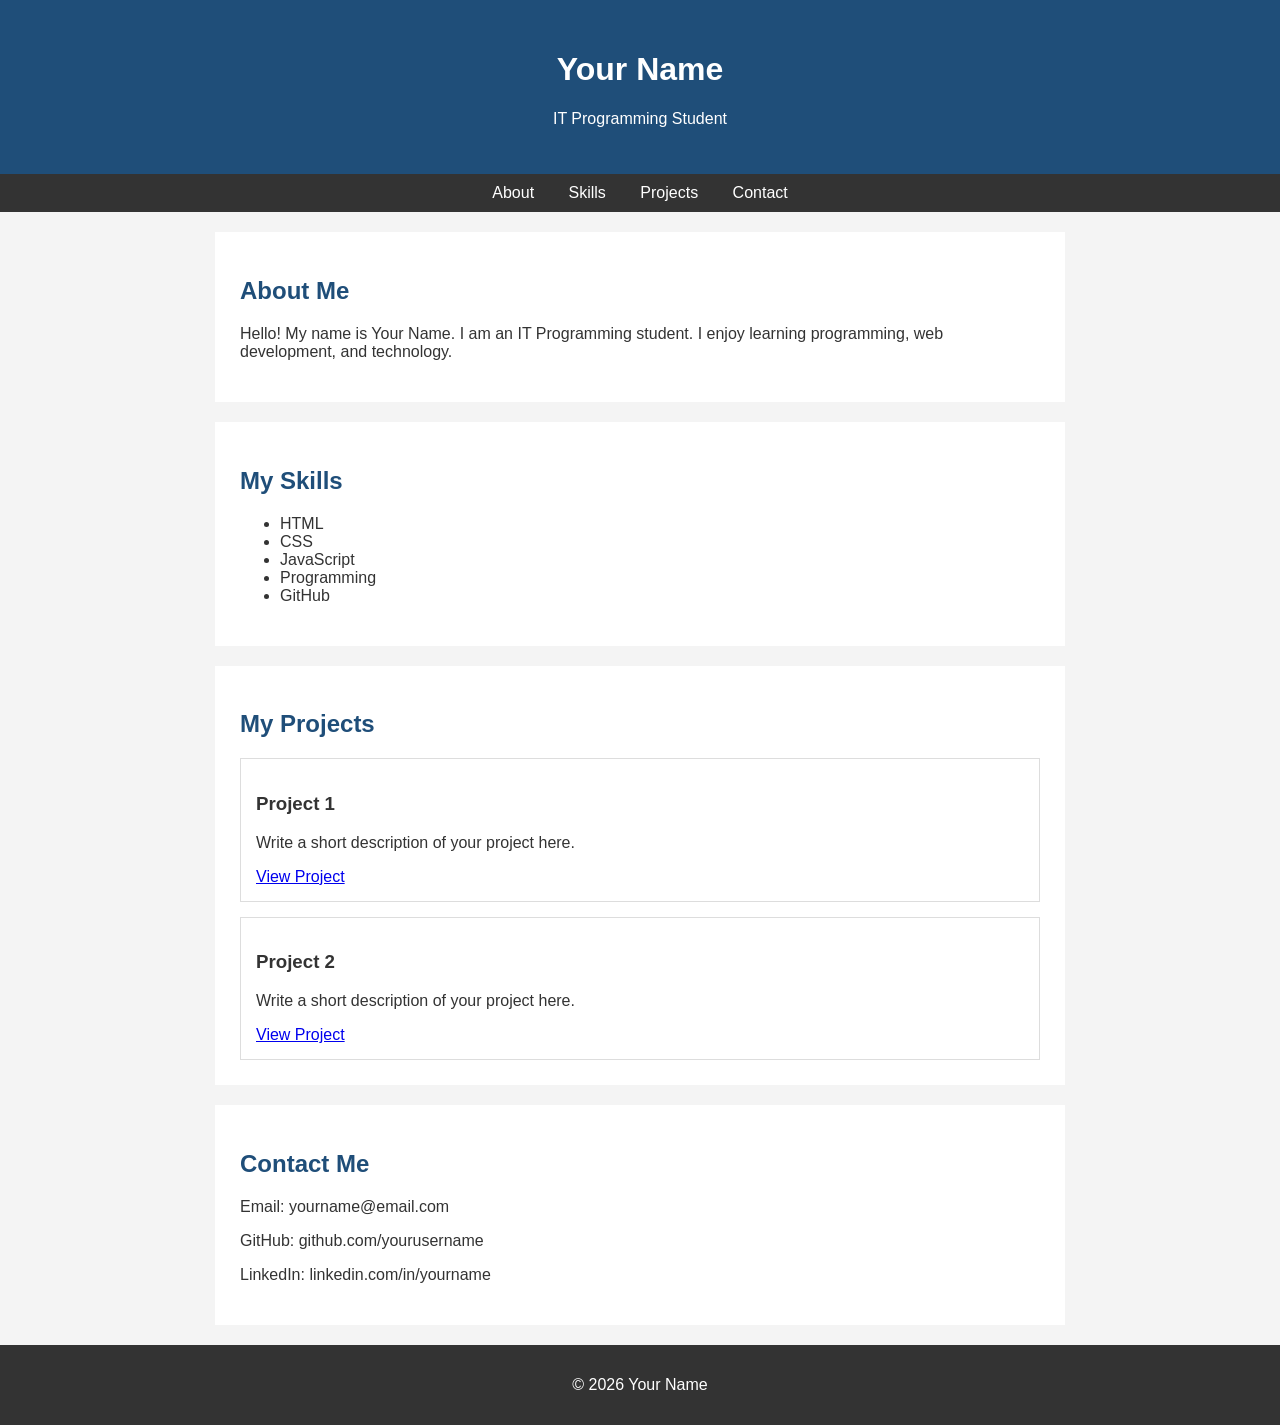
==== index.html @ 1e30b5fc "Create index.html" ====
<!DOCTYPE html>
<html lang="en">
<head>
<meta charset="UTF-8">
<meta name="viewport" content="width=device-width, initial-scale=1.0">
<title>My ePortfolio</title>
 
    <style>
        body {
            font-family: Arial, sans-serif;
            margin: 0;
            background-color: #f4f4f4;
            color: #333;
        }
 
        header {
            background-color: #1f4e79;
            color: white;
            text-align: center;
            padding: 30px;
        }
 
        nav {
            background-color: #333;
            text-align: center;
            padding: 10px;
        }
 
        nav a {
            color: white;
            text-decoration: none;
            margin: 0 15px;
        }
 
        section {
            background-color: white;
            max-width: 800px;
            margin: 20px auto;
            padding: 25px;
        }
 
        h2 {
            color: #1f4e79;
        }
 
        .project {
            border: 1px solid #ddd;
            padding: 15px;
            margin-top: 15px;
        }
 
        footer {
            background-color: #333;
            color: white;
            text-align: center;
            padding: 15px;
            margin-top: 20px;
        }
</style>
</head>
 
<body>
 
    <header>
<h1>Your Name</h1>
<p>IT Programming Student</p>
</header>
 
    <nav>
<a href="#about">About</a>
<a href="#skills">Skills</a>
<a href="#projects">Projects</a>
<a href="#contact">Contact</a>
</nav>
 
    <section id="about">
<h2>About Me</h2>
<p>
            Hello! My name is Your Name. I am an IT Programming student.
            I enjoy learning programming, web development, and technology.
</p>
</section>
 
    <section id="skills">
<h2>My Skills</h2>
 
        <ul>
<li>HTML</li>
<li>CSS</li>
<li>JavaScript</li>
<li>Programming</li>
<li>GitHub</li>
</ul>
</section>
 
    <section id="projects">
<h2>My Projects</h2>
 
        <div class="project">
<h3>Project 1</h3>
<p>Write a short description of your project here.</p>
<a href="#">View Project</a>
</div>
 
        <div class="project">
<h3>Project 2</h3>
<p>Write a short description of your project here.</p>
<a href="#">View Project</a>
</div>
</section>
 
    <section id="contact">
<h2>Contact Me</h2>
 
        <p>Email: yourname@email.com</p>
<p>GitHub: github.com/yourusername</p>
<p>LinkedIn: linkedin.com/in/yourname</p>
</section>
 
    <footer>
<p>&copy; 2026 Your Name</p>
</footer>
 
</body>
</html>
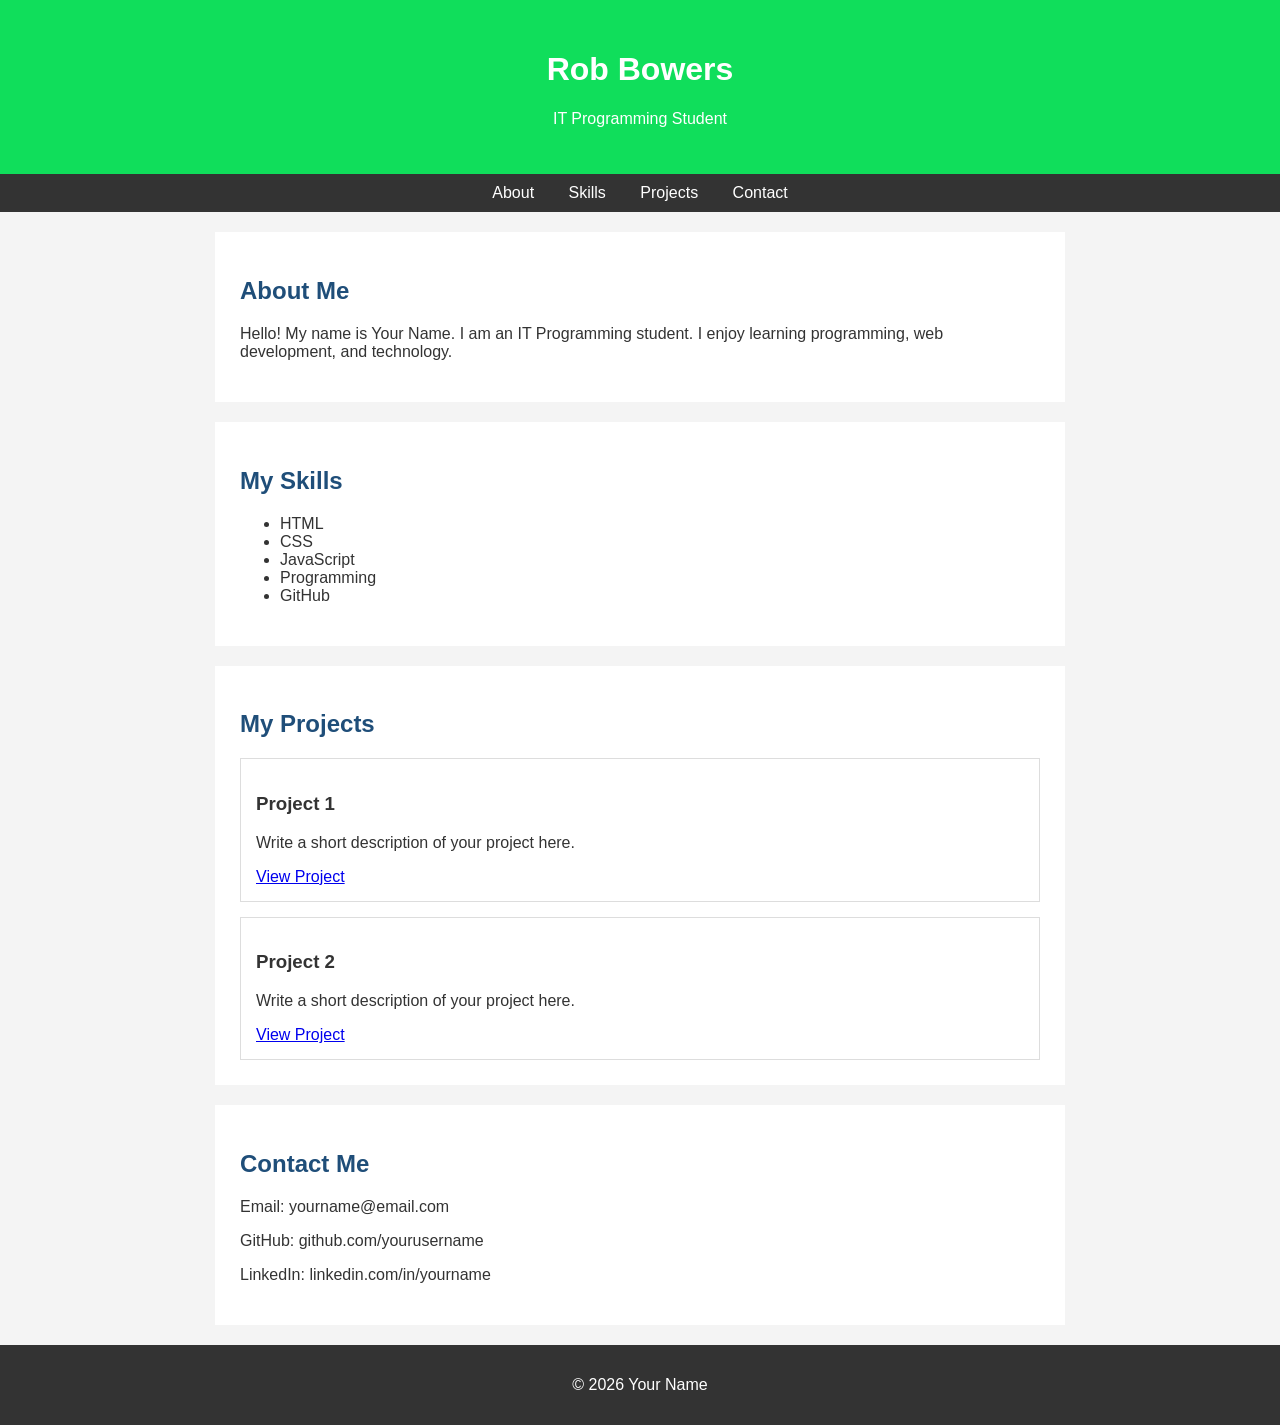
==== commit 3d09179d: "Update index.html Change name and BG color" ====
--- a/index.html
+++ b/index.html
@@ -14,7 +14,7 @@
         }
  
         header {
-            background-color: #1f4e79;
+            background-color: #10de5b;
             color: white;
             text-align: center;
             padding: 30px;
@@ -62,7 +62,7 @@
 <body>
  
     <header>
-<h1>Your Name</h1>
+<h1>Rob Bowers</h1>
 <p>IT Programming Student</p>
 </header>
  
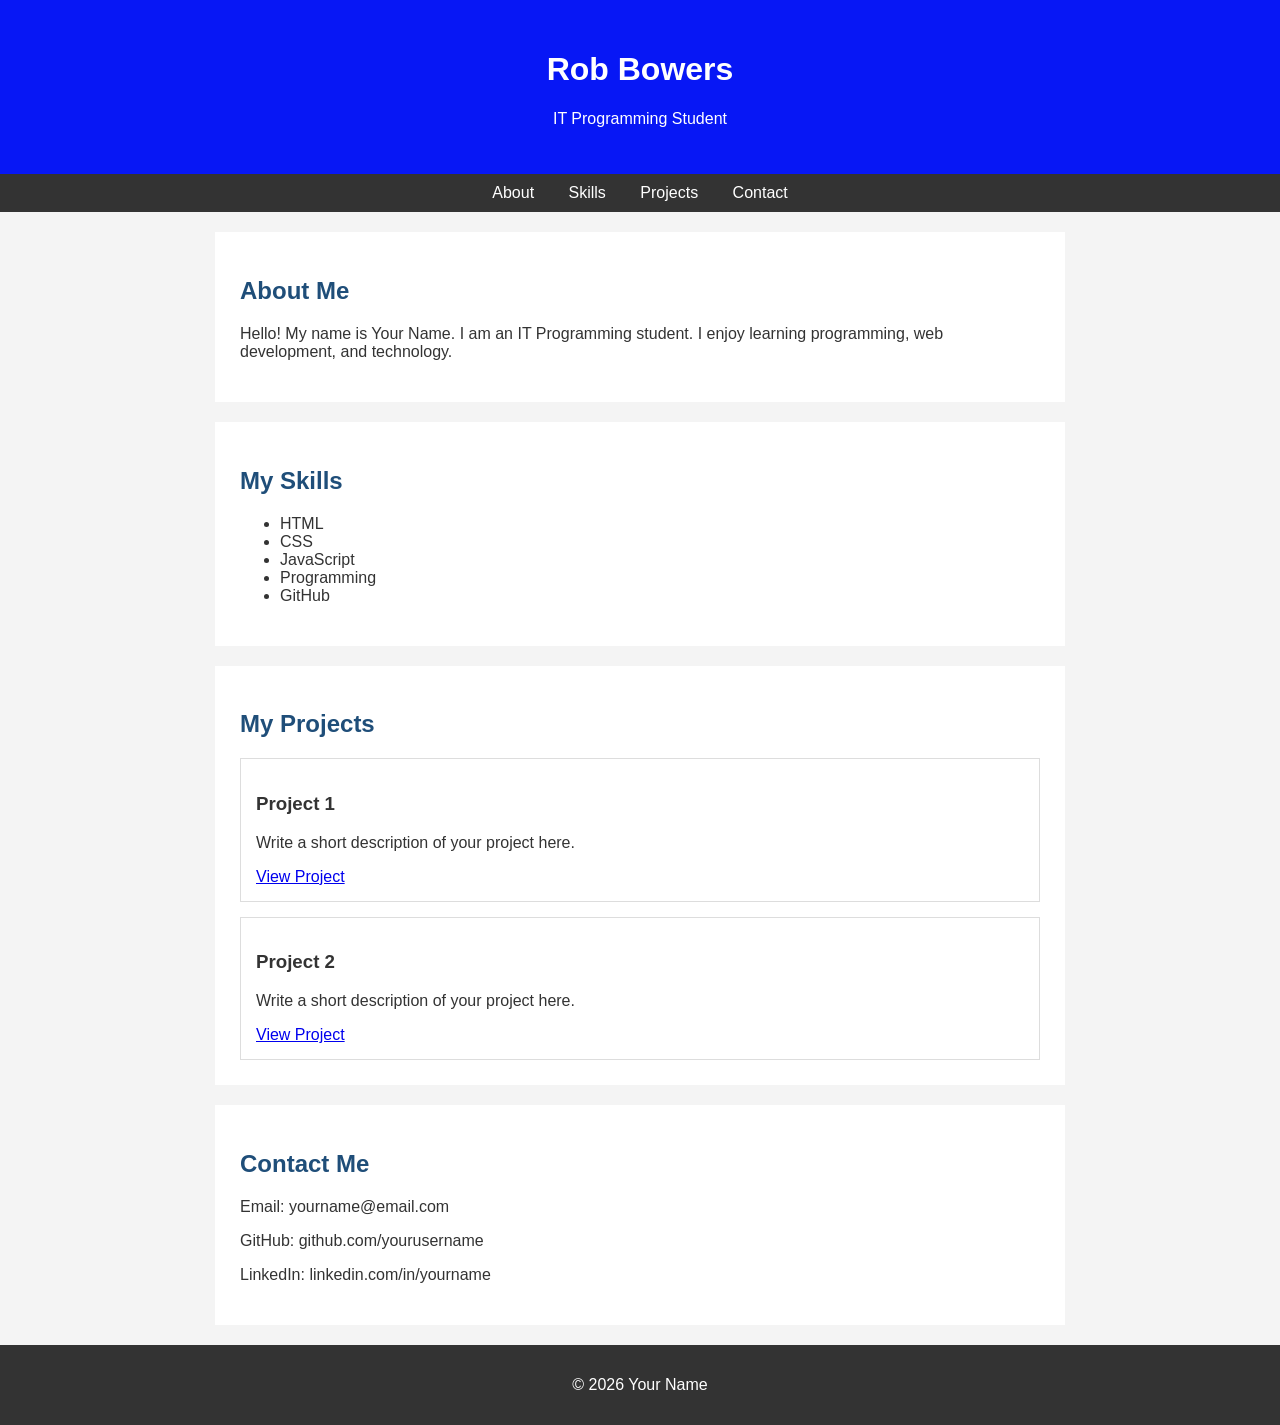
==== commit 13fe8fe5: "Update index.html" ====
--- a/index.html
+++ b/index.html
@@ -14,7 +14,7 @@
         }
  
         header {
-            background-color: #10de5b;
+            background-color: #0717f5;
             color: white;
             text-align: center;
             padding: 30px;
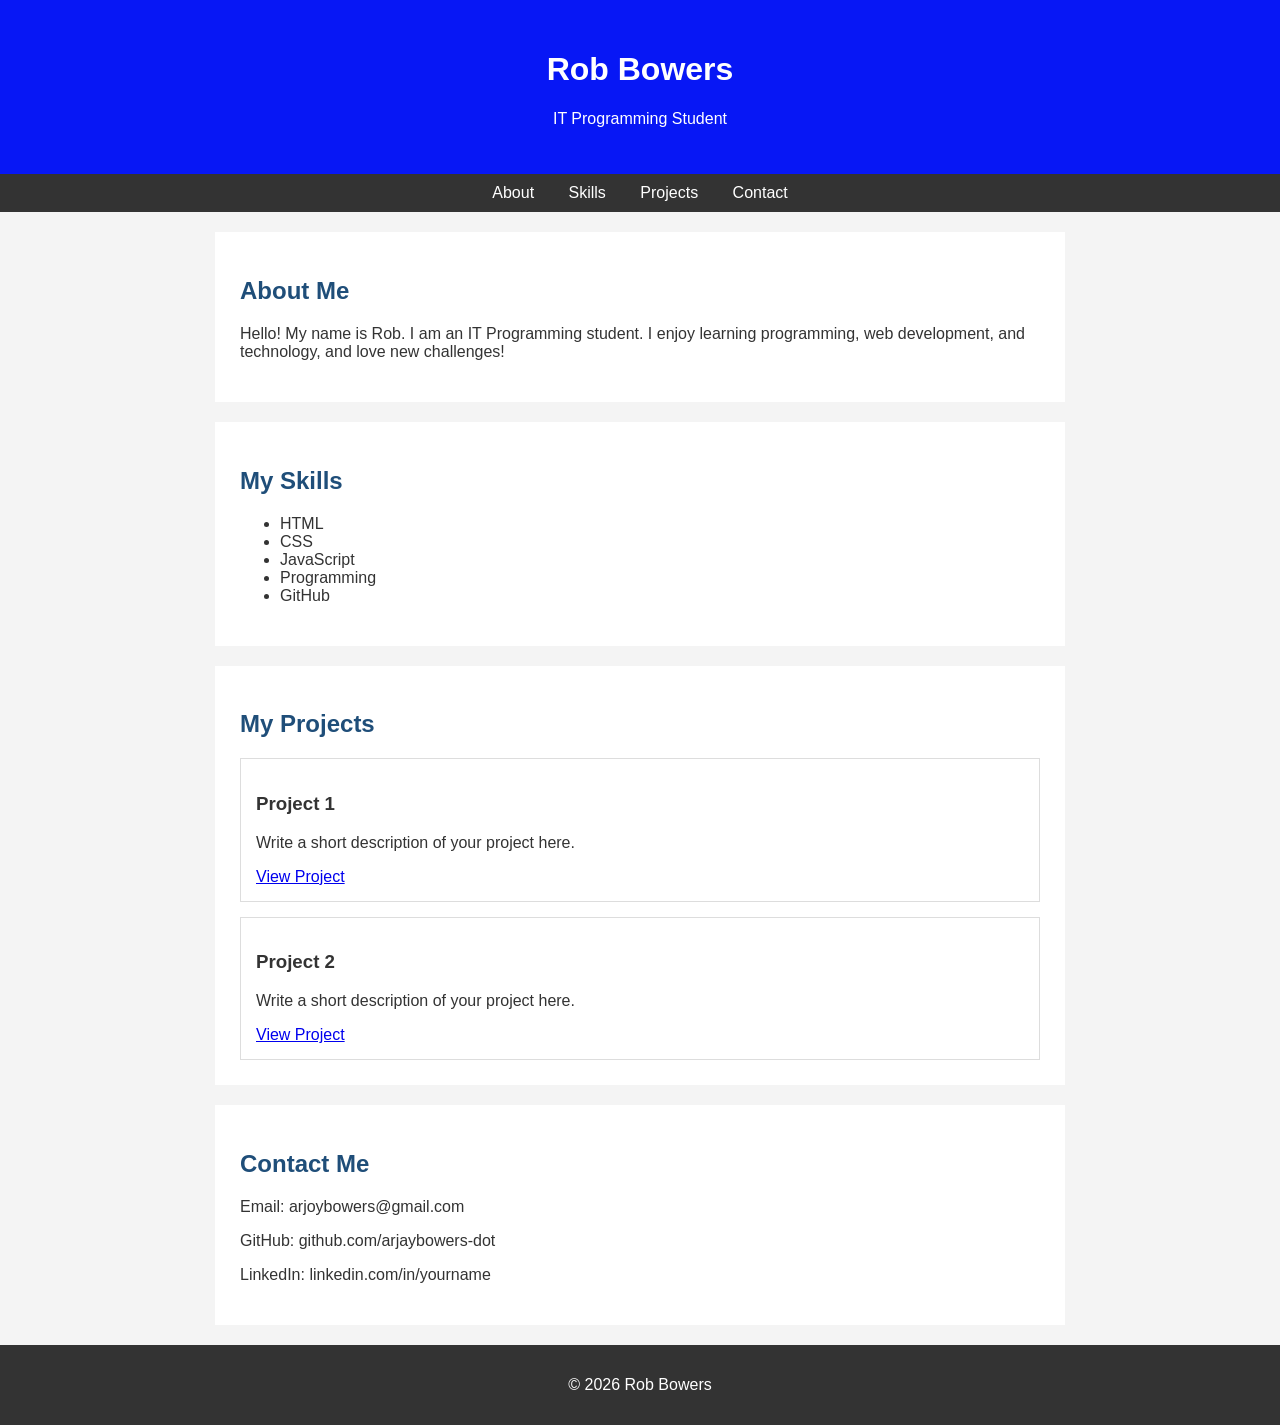
==== commit 3d9ac3a1: "Update index.html editing bio" ====
--- a/index.html
+++ b/index.html
@@ -76,8 +76,8 @@
     <section id="about">
 <h2>About Me</h2>
 <p>
-            Hello! My name is Your Name. I am an IT Programming student.
-            I enjoy learning programming, web development, and technology.
+            Hello! My name is Rob. I am an IT Programming student.
+            I enjoy learning programming, web development, and technology, and love new challenges!
 </p>
 </section>
  
@@ -112,13 +112,13 @@
     <section id="contact">
 <h2>Contact Me</h2>
  
-        <p>Email: yourname@email.com</p>
-<p>GitHub: github.com/yourusername</p>
+        <p>Email: arjoybowers@gmail.com</p>
+<p>GitHub: github.com/arjaybowers-dot</p>
 <p>LinkedIn: linkedin.com/in/yourname</p>
 </section>
  
     <footer>
-<p>&copy; 2026 Your Name</p>
+<p>&copy; 2026 Rob Bowers</p>
 </footer>
  
 </body>
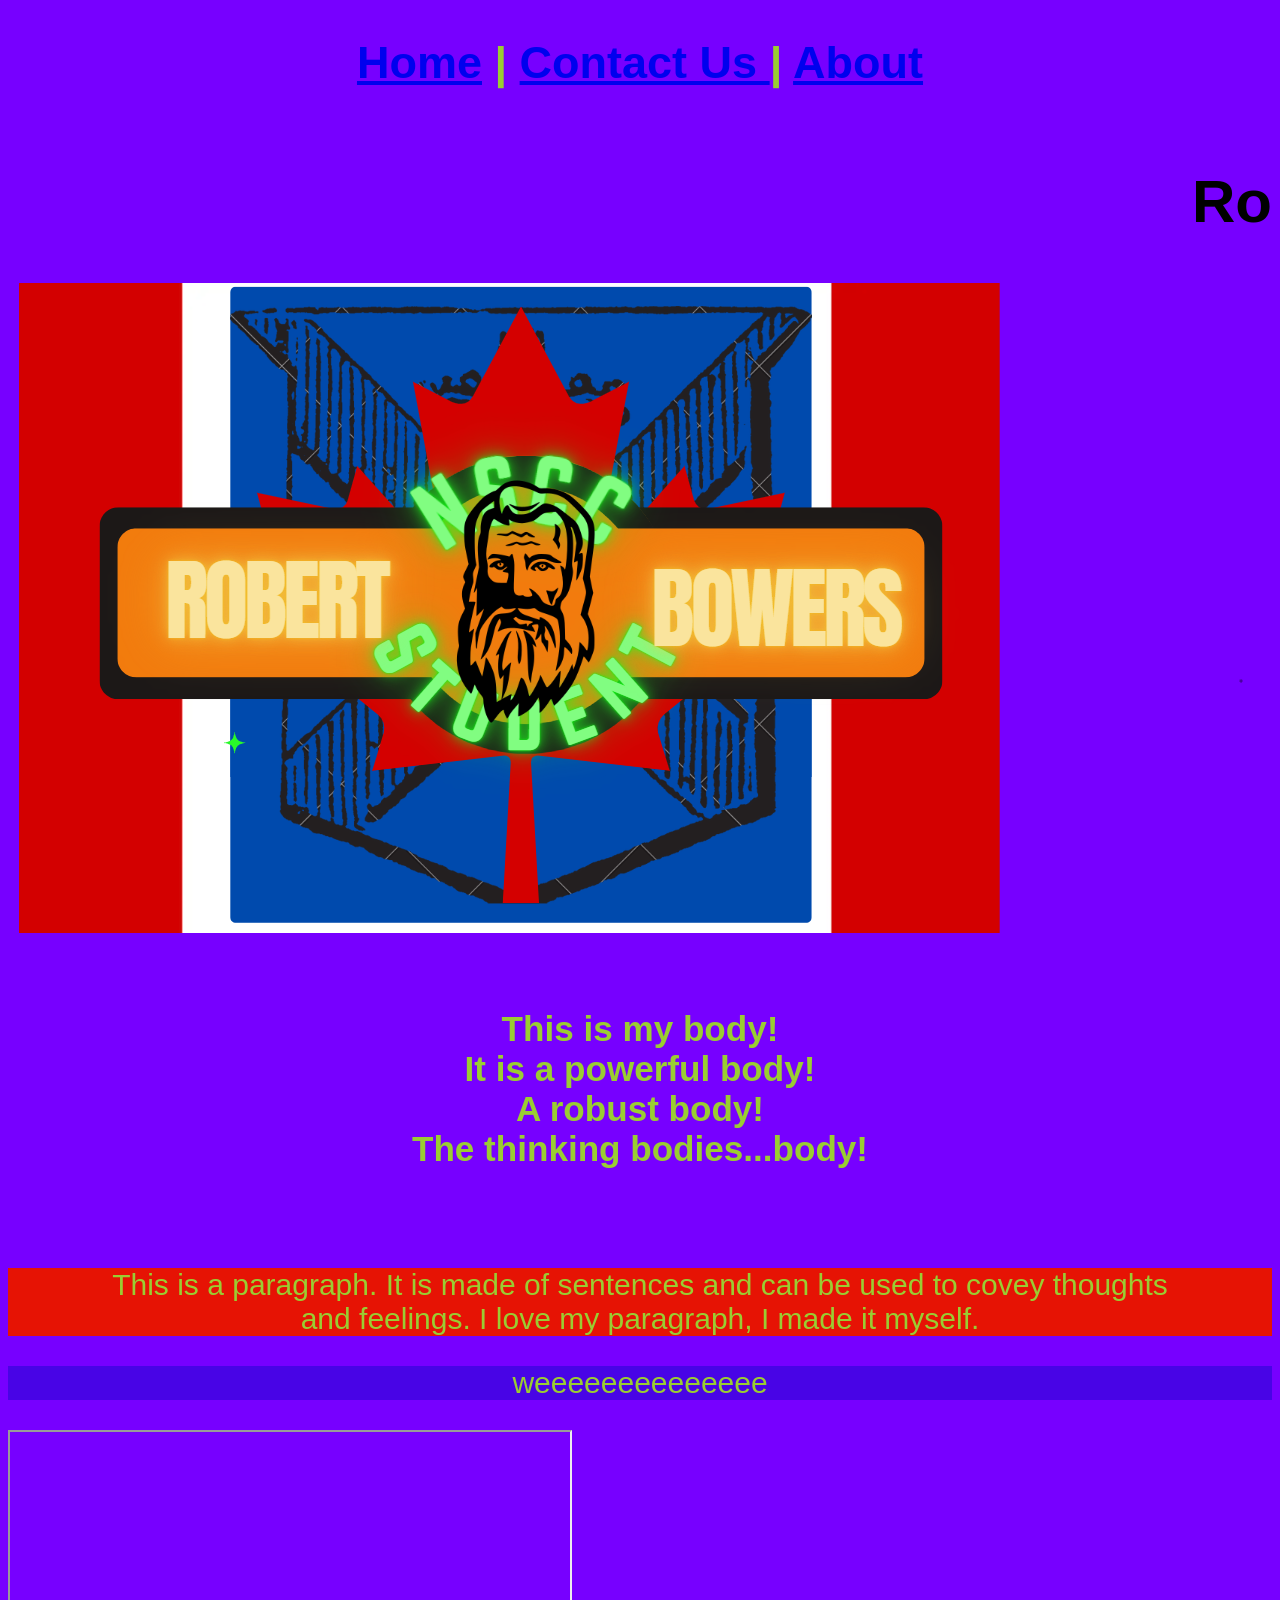
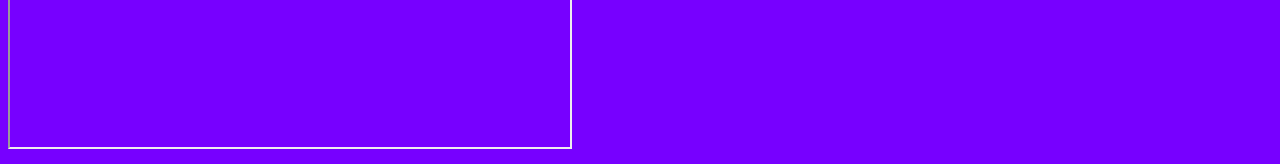
==== commit e03acbc9: "updated with templates" ====
--- a/index.html
+++ b/index.html
@@ -1,125 +1,63 @@
 <!DOCTYPE html>
 <html lang="en">
+<!--
+********************************************************
+Project Name: website testing/html/linking
+Developer Name: Rob Bowers  
+LMD: Sept 23, 2026
+********************************************************
+-->
+
 <head>
-<meta charset="UTF-8">
-<meta name="viewport" content="width=device-width, initial-scale=1.0">
-<title>My ePortfolio</title>
- 
-    <style>
-        body {
-            font-family: Arial, sans-serif;
-            margin: 0;
-            background-color: #f4f4f4;
-            color: #333;
-        }
- 
-        header {
-            background-color: #0717f5;
-            color: white;
-            text-align: center;
-            padding: 30px;
-        }
- 
-        nav {
-            background-color: #333;
-            text-align: center;
-            padding: 10px;
-        }
- 
-        nav a {
-            color: white;
-            text-decoration: none;
-            margin: 0 15px;
-        }
- 
-        section {
-            background-color: white;
-            max-width: 800px;
-            margin: 20px auto;
-            padding: 25px;
-        }
- 
-        h2 {
-            color: #1f4e79;
-        }
- 
-        .project {
-            border: 1px solid #ddd;
-            padding: 15px;
-            margin-top: 15px;
-        }
- 
-        footer {
-            background-color: #333;
-            color: white;
-            text-align: center;
-            padding: 15px;
-            margin-top: 20px;
-        }
-</style>
+   
+
+    <meta charset="UTF-8">
+
+    <meta name="viewport" content="width=device-width, initial-scale=1.0">
+    
+   
+
+    <title>☺Rob Bowers Leranin☻</title>
+
+ <!--favicon linked here-->
+    <link rel="icon" href="./images/favicon.png" type="image/png" sizes="16x16 32x32">
+
+        <!--js linked here-->
+    <script scr="./java/app.js"></script>
+
+      <!-- The CSS file is linked here-->
+    <link rel="stylesheet" href="./styles/style.css">
+
 </head>
- 
 <body>
- 
-    <header>
-<h1>Rob Bowers</h1>
-<p>IT Programming Student</p>
-</header>
- 
-    <nav>
-<a href="#about">About</a>
-<a href="#skills">Skills</a>
-<a href="#projects">Projects</a>
-<a href="#contact">Contact</a>
-</nav>
- 
-    <section id="about">
-<h2>About Me</h2>
-<p>
-            Hello! My name is Rob. I am an IT Programming student.
-            I enjoy learning programming, web development, and technology, and love new challenges!
-</p>
-</section>
- 
-    <section id="skills">
-<h2>My Skills</h2>
- 
-        <ul>
-<li>HTML</li>
-<li>CSS</li>
-<li>JavaScript</li>
-<li>Programming</li>
-<li>GitHub</li>
-</ul>
-</section>
- 
-    <section id="projects">
-<h2>My Projects</h2>
- 
-        <div class="project">
-<h3>Project 1</h3>
-<p>Write a short description of your project here.</p>
-<a href="#">View Project</a>
-</div>
- 
-        <div class="project">
-<h3>Project 2</h3>
-<p>Write a short description of your project here.</p>
-<a href="#">View Project</a>
-</div>
-</section>
- 
-    <section id="contact">
-<h2>Contact Me</h2>
- 
-        <p>Email: arjoybowers@gmail.com</p>
-<p>GitHub: github.com/arjaybowers-dot</p>
-<p>LinkedIn: linkedin.com/in/yourname</p>
-</section>
- 
-    <footer>
-<p>&copy; 2026 Rob Bowers</p>
-</footer>
- 
+    
+
+    <center><h2><a href="index.html">Home</a>  | <a href="contactus.html">Contact Us </a> | <a href="about.html"> About </a> </h2></center>
+   
+    <marquee><b><h1>Rob's Website</h1></b></marquee>
+
+
+    <center><a href="https://company.wizards.com/en"><img src="./images/banner.png"></a></center>
+
+    <br>
+    <center><h3>This is my body! 
+    <br>
+    It is a powerful body! 
+    <br>
+    A robust body! 
+    <br>
+    The thinking bodies...body!
+    </h3></center>
+    <center><br><p class="important" >This is a paragraph. 
+    It is made of sentences and can be used to 
+    covey thoughts<br>and feelings.
+    I love my paragraph, I made it myself.
+
+</p></center>
+
+     <center><p id="oneElement">weeeeeeeeeeeeee</p></center>
+<iframe src="https://youtube.com/embed/RkFpy4kayvY" width="560" height="315" frameborder="1" allowfullscreen></iframe>
+    
 </body>
-</html>
+
+</html>
--- a/styles/style.css
+++ b/styles/style.css
@@ -0,0 +1,41 @@
+/*This is a css, it has style that cascades the sheets.
+*/
+body {
+background-color: rgb(119, 0, 255);
+color: yellowgreen;
+font-size: 30px;
+font-family: Arial, Helvetica, sans-serif;
+}
+ 
+
+h1 {
+color: black
+ 
+ 
+ 
+ 
+}
+
+div{
+    background-image: url('banner.png')
+    margin: auto;
+    padding: auto;
+    width:100%
+}
+
+.important {
+background-color: rgb(230, 19, 4);    
+}
+
+#oneElement {
+background-color: rgb(72, 4, 230);
+}
+/* styling the div with class name nav 
+.nav{
+ 
+ 
+ 
+ 
+ 
+}
+*/
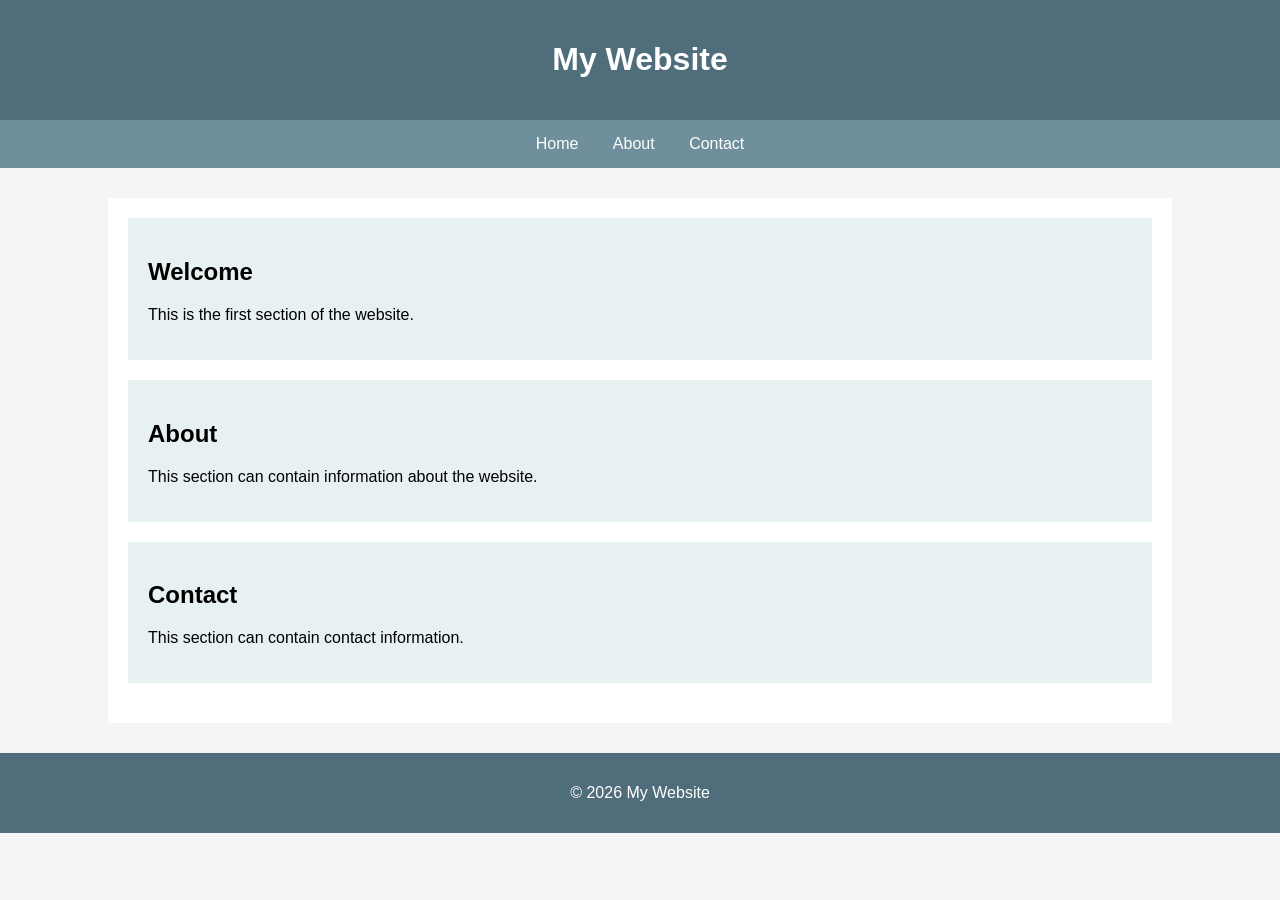
==== commit ad78ec01: "updated to oct 10" ====
--- a/index.html
+++ b/index.html
@@ -1,25 +1,16 @@
 <!DOCTYPE html>
 <html lang="en">
-<!--
-********************************************************
-Project Name: website testing/html/linking
-Developer Name: Rob Bowers  
-LMD: Sept 23, 2026
-********************************************************
--->
+    <!--add another nav menue for mobile
+remove the header
+link sections to the nav bar links
+apply 60 30 10 color rule
+ -->
 
 <head>
    
-
     <meta charset="UTF-8">
-
     <meta name="viewport" content="width=device-width, initial-scale=1.0">
-    
-   
-
-    <title>☺Rob Bowers Leranin☻</title>
-
- <!--favicon linked here-->
+     <!--favicon linked here-->
     <link rel="icon" href="./images/favicon.png" type="image/png" sizes="16x16 32x32">
 
         <!--js linked here-->
@@ -28,36 +19,49 @@
       <!-- The CSS file is linked here-->
     <link rel="stylesheet" href="./styles/style.css">
 
+
+    <title>My Website</title>
+
+    
 </head>
+
 <body>
-    
 
-    <center><h2><a href="index.html">Home</a>  | <a href="contactus.html">Contact Us </a> | <a href="about.html"> About </a> </h2></center>
-   
-    <marquee><b><h1>Rob's Website</h1></b></marquee>
+    <header>
+        <h1>My Website</h1>
+    </header>
 
+    <nav>
+        <a href="#">Home</a>
+        <a href="#">About</a>
+        <a href="#">Contact</a>
+    </nav>
 
-    <center><a href="https://company.wizards.com/en"><img src="./images/banner.png"></a></center>
+    <main>
 
-    <br>
-    <center><h3>This is my body! 
-    <br>
-    It is a powerful body! 
-    <br>
-    A robust body! 
-    <br>
-    The thinking bodies...body!
-    </h3></center>
-    <center><br><p class="important" >This is a paragraph. 
-    It is made of sentences and can be used to 
-    covey thoughts<br>and feelings.
-    I love my paragraph, I made it myself.
+        <section>
+            <h2>Welcome</h2>
+            <p>This is the first section of the website.</p>
+        </section>
 
-</p></center>
+        <section>
+            <h2>About</h2>
+            <p>This section can contain information about the website.</p>
+        </section>
 
-     <center><p id="oneElement">weeeeeeeeeeeeee</p></center>
-<iframe src="https://youtube.com/embed/RkFpy4kayvY" width="560" height="315" frameborder="1" allowfullscreen></iframe>
-    
+        <section>
+            <h2>Contact</h2>
+            <p>This section can contain contact information.</p>
+        </section>
+
+    </main>
+
+    <footer>
+        <p>&copy; 2026 My Website</p>
+    </footer>
+
+    <script src="script.js"></script>
+
 </body>
 
-</html>+</html>
--- a/styles/style.css
+++ b/styles/style.css
@@ -1,41 +1,44 @@
-/*This is a css, it has style that cascades the sheets.
-*/
 body {
-background-color: rgb(119, 0, 255);
-color: yellowgreen;
-font-size: 30px;
-font-family: Arial, Helvetica, sans-serif;
-}
- 
-
-h1 {
-color: black
- 
- 
- 
- 
+    margin: 0;
+    font-family: Arial, sans-serif;
+    background-color: #f5f5f5;
 }
 
-div{
-    background-image: url('banner.png')
-    margin: auto;
-    padding: auto;
-    width:100%
+header {
+    background-color: #4f6d7a;
+    color: white;
+    text-align: center;
+    padding: 20px;
 }
 
-.important {
-background-color: rgb(230, 19, 4);    
+nav {
+    background-color: #6f8f9c;
+    text-align: center;
+    padding: 15px;
 }
 
-#oneElement {
-background-color: rgb(72, 4, 230);
+nav a {
+    color: white;
+    text-decoration: none;
+    margin: 15px;
 }
-/* styling the div with class name nav 
-.nav{
- 
- 
- 
- 
- 
+
+main {
+    width: 80%;
+    margin: 30px auto;
+    background-color: white;
+    padding: 20px;
 }
-*/+
+section {
+    background-color: #e8f1f2;
+    margin-bottom: 20px;
+    padding: 20px;
+}
+
+footer {
+    background-color: #4f6d7a;
+    color: white;
+    text-align: center;
+    padding: 15px;
+}
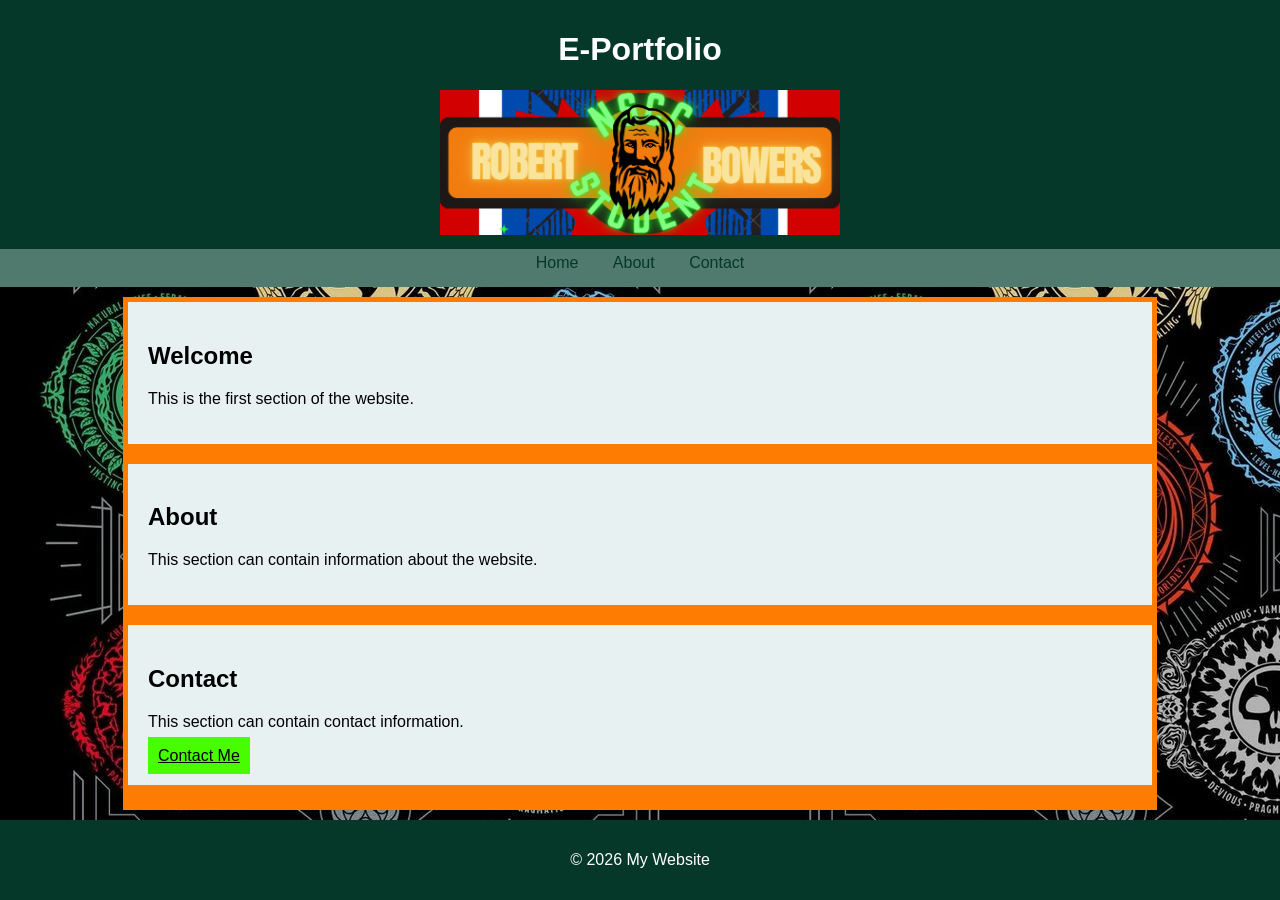
==== commit 47902ea5: "oct 10 2026" ====
--- a/index.html
+++ b/index.html
@@ -1,6 +1,7 @@
 <!DOCTYPE html>
 <html lang="en">
-    <!--add another nav menue for mobile
+<!--
+Connect the menu to each section of your page using anchor links
 remove the header
 link sections to the nav bar links
 apply 60 30 10 color rule
@@ -20,7 +21,7 @@
     <link rel="stylesheet" href="./styles/style.css">
 
 
-    <title>My Website</title>
+    <title>Rob Bowers E-Portfolio</title>
 
     
 </head>
@@ -28,30 +29,38 @@
 <body>
 
     <header>
-        <h1>My Website</h1>
+        <h1>E-Portfolio</h1>
+     <b1 id="banner"><center><img src="./images/banner1.png" width="400"></center></b1>
+
+   
     </header>
 
-    <nav>
-        <a href="#">Home</a>
-        <a href="#">About</a>
-        <a href="#">Contact</a>
+    <nav id="desktopMenu">
+        <a href="index.html">Home</a>
+        <a href="about.html">About</a>
+        <a href="contactus.html">Contact</a>
+    </nav>
+    <nav id="mobileMenu">
+
+
     </nav>
 
     <main>
 
-        <section>
+        <section id="home">
             <h2>Welcome</h2>
             <p>This is the first section of the website.</p>
         </section>
 
-        <section>
+        <section id="about">
             <h2>About</h2>
             <p>This section can contain information about the website.</p>
         </section>
 
-        <section>
+        <section id="contact">
             <h2>Contact</h2>
             <p>This section can contain contact information.</p>
+            <a class="cta" href="#home">Contact Me</a>
         </section>
 
     </main>
--- a/styles/style.css
+++ b/styles/style.css
@@ -1,33 +1,51 @@
+
+
+:root {
+--primary:#b9ecb4;
+--secondary:rgba(12, 145, 145, 0.534);
+--accent:rgb(72, 253, 0);
+--bgcolor:#4f7a6d;
+--nav_bg: #053829;
+--header: #053829;
+
+}
+
+
+
 body {
     margin: 0;
     font-family: Arial, sans-serif;
-    background-color: #f5f5f5;
+    background-color: var(--bgcolor);
+    background-image: url('../images/bg.jpg') ;
+    background-repeat: repeat;
+    background-attachment: scroll;
 }
 
 header {
-    background-color: #4f6d7a;
+    background-color: var(--header);
     color: white;
     text-align: center;
-    padding: 20px;
+    padding: 10px;
 }
 
+
 nav {
-    background-color: #6f8f9c;
+    background-color: var(--bgcolor);
     text-align: center;
-    padding: 15px;
+    padding: 5px;
 }
 
 nav a {
-    color: white;
+    color: var(--nav_bg);
     text-decoration: none;
     margin: 15px;
 }
 
 main {
     width: 80%;
-    margin: 30px auto;
-    background-color: white;
-    padding: 20px;
+    margin: 10px auto;
+    background-color: rgb(255, 124, 2);
+    padding: 5px;
 }
 
 section {
@@ -36,8 +54,14 @@
     padding: 20px;
 }
 
+.cta {
+background-color: var(--accent);
+color: black;
+padding: 10px;
+}
+
 footer {
-    background-color: #4f6d7a;
+    background-color:var(--header);
     color: white;
     text-align: center;
     padding: 15px;
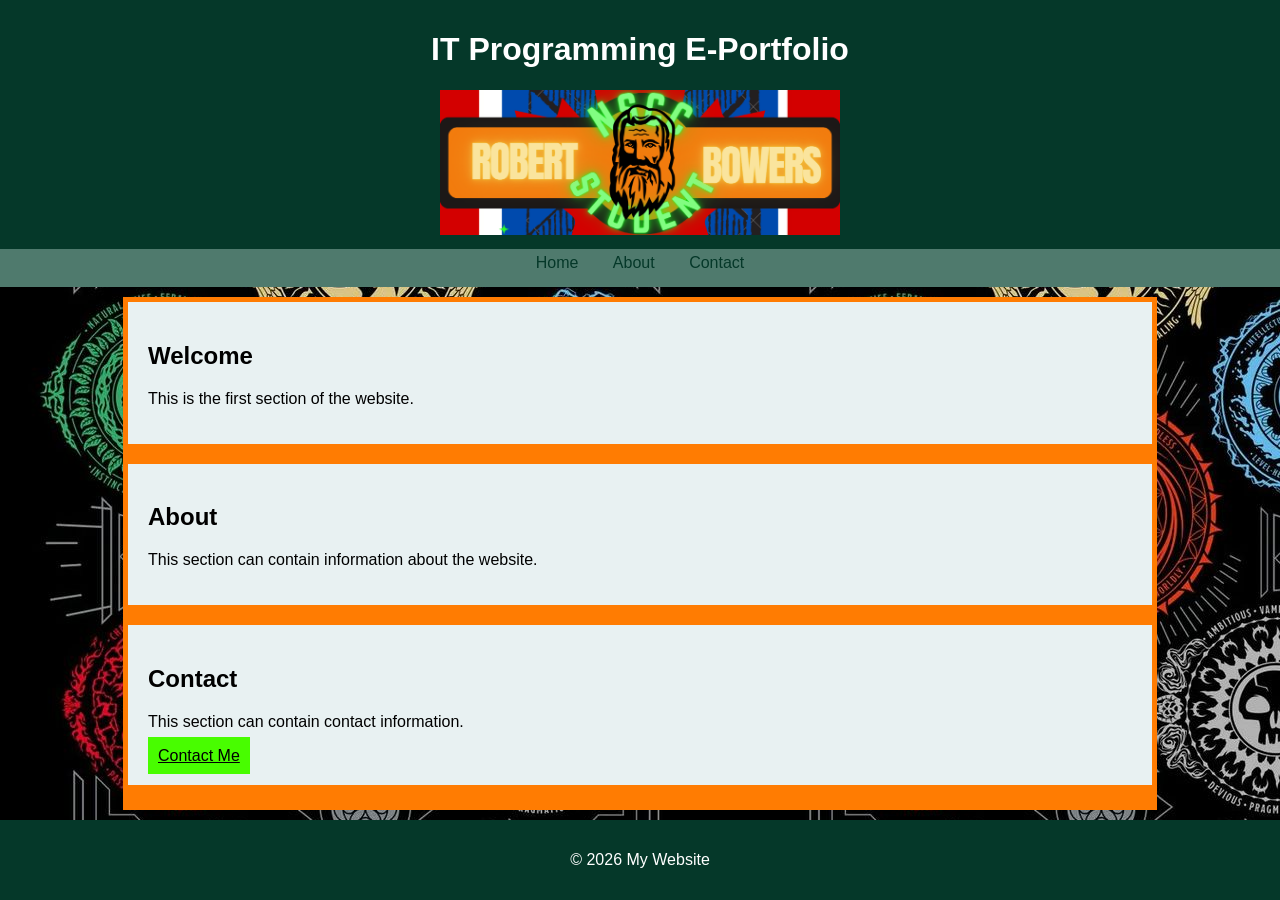
==== commit 5838e9ef: "Updated to Oct 10. need more work with html" ====
--- a/index.html
+++ b/index.html
@@ -1,11 +1,6 @@
 <!DOCTYPE html>
 <html lang="en">
-<!--
-Connect the menu to each section of your page using anchor links
-remove the header
-link sections to the nav bar links
-apply 60 30 10 color rule
- -->
+
 
 <head>
    
@@ -29,10 +24,8 @@
 <body>
 
     <header>
-        <h1>E-Portfolio</h1>
+        <h1>IT Programming E-Portfolio</h1>
      <b1 id="banner"><center><img src="./images/banner1.png" width="400"></center></b1>
-
-   
     </header>
 
     <nav id="desktopMenu">
--- a/styles/style.css
+++ b/styles/style.css
@@ -2,8 +2,8 @@
 
 :root {
 --primary:#b9ecb4;
---secondary:rgba(12, 145, 145, 0.534);
---accent:rgb(72, 253, 0);
+--secondary:#0c919188;
+--accent:#48fd00;
 --bgcolor:#4f7a6d;
 --nav_bg: #053829;
 --header: #053829;
@@ -16,7 +16,7 @@
     margin: 0;
     font-family: Arial, sans-serif;
     background-color: var(--bgcolor);
-    background-image: url('../images/bg.jpg') ;
+    background-image: url('../images/bg.jpg');
     background-repeat: repeat;
     background-attachment: scroll;
 }
